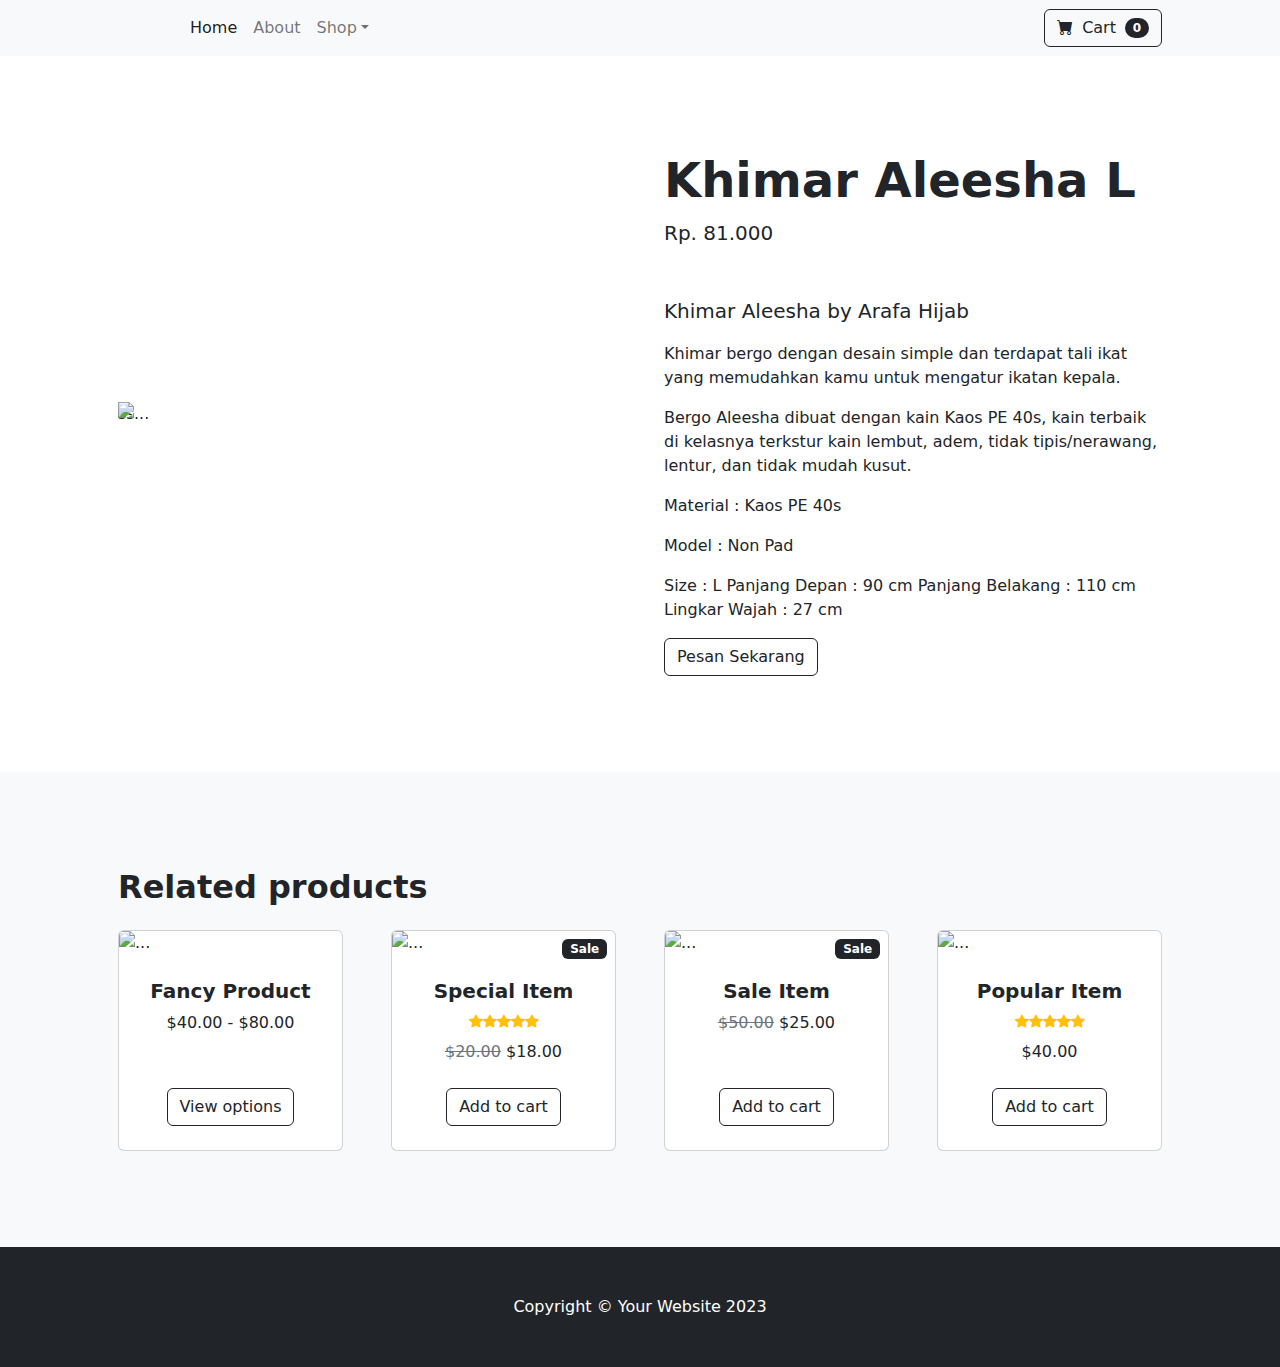
==== detail.html @ 97e4146c "Add files via upload" ====
<!DOCTYPE html>
<html lang="en">
    <head>
        <meta charset="utf-8" />
        <meta name="viewport" content="width=device-width, initial-scale=1, shrink-to-fit=no" />
        <meta name="description" content="" />
        <meta name="author" content="" />
        <title>Arafah Hijab</title>
        <!-- Favicon-->
        <link rel="icon" type="image/x-icon" href="https://arafahijab.co.id/arafahijab-logo.png" />
        <!-- Bootstrap icons-->
        <link href="https://cdn.jsdelivr.net/npm/bootstrap-icons@1.5.0/font/bootstrap-icons.css" rel="stylesheet" />
        <!-- Core theme CSS (includes Bootstrap)-->
        <link href="css/styles.css" rel="stylesheet" />
    </head>
    <body>
        <!-- Navigation-->
        <nav class="navbar navbar-expand-lg navbar-light bg-light">
            <div class="container px-4 px-lg-5">
                <a class="navbar-brand" href="index.html"><img src="https://arafahijab.co.id/arafahijab-logo.png" class="bi me-4" height="28" role="img" alt=""></a>
                <button class="navbar-toggler" type="button" data-bs-toggle="collapse" data-bs-target="#navbarSupportedContent" aria-controls="navbarSupportedContent" aria-expanded="false" aria-label="Toggle navigation"><span class="navbar-toggler-icon"></span></button>
                <div class="collapse navbar-collapse" id="navbarSupportedContent">
                    <ul class="navbar-nav me-auto mb-2 mb-lg-0 ms-lg-4">
                        <li class="nav-item"><a class="nav-link active" aria-current="page" href="#!">Home</a></li>
                        <li class="nav-item"><a class="nav-link" href="#!">About</a></li>
                        <li class="nav-item dropdown">
                            <a class="nav-link dropdown-toggle" id="navbarDropdown" href="#" role="button" data-bs-toggle="dropdown" aria-expanded="false">Shop</a>
                            <ul class="dropdown-menu" aria-labelledby="navbarDropdown">
                                <li><a class="dropdown-item" href="#!">All Products</a></li>
                                <li><hr class="dropdown-divider" /></li>
                                <li><a class="dropdown-item" href="#!">Popular Items</a></li>
                                <li><a class="dropdown-item" href="#!">New Arrivals</a></li>
                            </ul>
                        </li>
                    </ul>
                    <form class="d-flex">
                        <button class="btn btn-outline-dark" type="submit">
                            <i class="bi-cart-fill me-1"></i>
                            Cart
                            <span class="badge bg-dark text-white ms-1 rounded-pill">0</span>
                        </button>
                    </form>
                </div>
            </div>
        </nav>

        <!-- Product section-->
        <section class="py-5">
            <div class="container px-4 px-lg-5 my-5">
                <div class="row gx-4 gx-lg-5 align-items-center">
                    <div class="col-md-6">
                        <div id="carouselExampleIndicators" class="carousel slide" data-bs-ride="carousel">
                            <div class="carousel-indicators">
                              <button type="button" data-bs-target="#carouselExampleIndicators" data-bs-slide-to="0" class="active" aria-current="true" aria-label="Slide 1"></button>
                              <button type="button" data-bs-target="#carouselExampleIndicators" data-bs-slide-to="1" aria-label="Slide 2"></button>
                              <button type="button" data-bs-target="#carouselExampleIndicators" data-bs-slide-to="2" aria-label="Slide 3"></button>
                              <button type="button" data-bs-target="#carouselExampleIndicators" data-bs-slide-to="3" aria-label="Slide 4"></button>
                              <button type="button" data-bs-target="#carouselExampleIndicators" data-bs-slide-to="4" aria-label="Slide 5"></button>
                              <button type="button" data-bs-target="#carouselExampleIndicators" data-bs-slide-to="5" aria-label="Slide 6"></button>
                              <button type="button" data-bs-target="#carouselExampleIndicators" data-bs-slide-to="6" aria-label="Slide 7"></button>
                              <button type="button" data-bs-target="#carouselExampleIndicators" data-bs-slide-to="7" aria-label="Slide 8"></button>
                              <button type="button" data-bs-target="#carouselExampleIndicators" data-bs-slide-to="8" aria-label="Slide 9"></button>
                              <button type="button" data-bs-target="#carouselExampleIndicators" data-bs-slide-to="9" aria-label="Slide 10"></button>
                              <button type="button" data-bs-target="#carouselExampleIndicators" data-bs-slide-to="10" aria-label="Slide 11"></button>
                            </div>
                            <div class="carousel-inner">
                                <div class="carousel-item active">
                                    <img src="https://sgp1.vultrobjects.com/file/products/images/J5hGPL8Q6-1%20(19).png" class="d-block w-100" alt="...">
                                  </div>
                                  <div class="carousel-item">
                                    <img src="https://sgp1.vultrobjects.com/file/products/images/C5rv4fUZt-3%20(7).png" class="d-block w-100" alt="...">
                                  </div>
                                  <div class="carousel-item">
                                    <img src="https://sgp1.vultrobjects.com/file/products/images/Rkw3zV0oN-1%20(13).png" class="d-block w-100" alt="...">
                                  </div>
                                  <div class="carousel-item">
                                    <img src="https://sgp1.vultrobjects.com/file/products/images/tCBoNZJF2-3%20(11).png" class="d-block w-100" alt="...">
                                  </div>
                                  <div class="carousel-item">
                                    <img src="https://sgp1.vultrobjects.com/file/products/images/XG9zMkhSG-3%20(8).png" class="d-block w-100" alt="...">
                                  </div>
                                  <div class="carousel-item">
                                    <img src="https://sgp1.vultrobjects.com/file/products/images/NWxA4Jhcx-5%20(12).png" class="d-block w-100" alt="...">
                                  </div>
                                  <div class="carousel-item">
                                    <img src="https://sgp1.vultrobjects.com/file/products/images/46t10VHnu-2%20(16).png" class="d-block w-100" alt="...">
                                  </div>
                                  <div class="carousel-item">
                                    <img src="https://sgp1.vultrobjects.com/file/products/images/wd85Rfpe4-4%20(12).png" class="d-block w-100" alt="...">
                                  </div>
                                  <div class="carousel-item">
                                    <img src="https://sgp1.vultrobjects.com/file/products/images/Z9IZBmvxs-1%20(15).png" class="d-block w-100" alt="...">
                                  </div>
                                  <div class="carousel-item">
                                    <img src="https://sgp1.vultrobjects.com/file/products/images/9hGFQLKHy-1%20(20).png" class="d-block w-100" alt="...">
                                  </div>
                                  <div class="carousel-item">
                                    <img src="https://sgp1.vultrobjects.com/file/products/images/jAxc6J4y8-1%20(16).png" class="d-block w-100" alt="...">
                                  </div>ss

                            </div>
                            <button class="carousel-control-prev" type="button" data-bs-target="#carouselExampleIndicators" data-bs-slide="prev">
                              <span class="carousel-control-prev-icon" aria-hidden="true"></span>
                              <span class="visually-hidden">Previous</span>
                            </button>
                            <button class="carousel-control-next" type="button" data-bs-target="#carouselExampleIndicators" data-bs-slide="next">
                              <span class="carousel-control-next-icon" aria-hidden="true"></span>
                              <span class="visually-hidden">Next</span>
                            </button>
                          </div>
                        </div>
                    <div class="col-md-6">
                        <!-- <div class="small mb-1">Khimar Aleesha L</div> -->
                        <h1 class="display-5 fw-bolder">Khimar Aleesha L</h1>
                        <div class="fs-5 mb-5">
                            <!-- <span class="text-decoration-line-through">$45.00</span> -->
                            <span>Rp. 81.000</span>
                        </div>
                        <p class="lead">Khimar Aleesha by Arafa Hijab

                            <p> Khimar bergo dengan desain simple dan terdapat tali ikat yang memudahkan kamu untuk mengatur ikatan kepala.</p>
                            
                           <p> Bergo Aleesha dibuat dengan kain Kaos PE 40s, kain terbaik di kelasnya terkstur kain lembut, adem, tidak tipis/nerawang, lentur, dan tidak mudah kusut.</p>
                            
                            <p>Material : Kaos PE 40s</p>
                            <p>Model : Non Pad</p>
                            
                        
                            
                            <p>Size : L
                            Panjang Depan : 90 cm
                            Panjang Belakang : 110 cm
                            Lingkar Wajah : 27 cm</p>
                        <div class="d-flex">
                            <div class="text-center"><a class="btn btn-outline-dark mt-auto" href="https://wa.me/6285725229921?text=Assalamualaikum%20Kak,%20terima%20kasih%20sudah%20mengunjungi%20website%20kami%20%0A%0A*Silahkan%20isi%20form%20di%20bawah%20ini%20untuk%20melakukan%20pemesanan%20ya!*%0A%0ANama%20:%20%0AModel%20:%20Khimar%20Aleesha%0AWarna%20:%0ASize%20:%20L%0AAlamat%20:%0A%0A_Pastikan%20data%20pesanan%20sudah%20sesuai%20dan%20benar%20ya%20kak!_%0A%0ATerima%20kasih%20" target="_blank">Pesan Sekarang</a></div>
                        </div>
                    </div>
                </div>
            </div>
        </section>
        <!-- Related items section-->
        <section class="py-5 bg-light">
            <div class="container px-4 px-lg-5 mt-5">
                <h2 class="fw-bolder mb-4">Related products</h2>
                <div class="row gx-4 gx-lg-5 row-cols-2 row-cols-md-3 row-cols-xl-4 justify-content-center">
                    <div class="col mb-5">
                        <div class="card h-100">
                            <!-- Product image-->
                            <img class="card-img-top" src="https://dummyimage.com/450x300/dee2e6/6c757d.jpg" alt="..." />
                            <!-- Product details-->
                            <div class="card-body p-4">
                                <div class="text-center">
                                    <!-- Product name-->
                                    <h5 class="fw-bolder">Fancy Product</h5>
                                    <!-- Product price-->
                                    $40.00 - $80.00
                                </div>
                            </div>
                            <!-- Product actions-->
                            <div class="card-footer p-4 pt-0 border-top-0 bg-transparent">
                                <div class="text-center"><a class="btn btn-outline-dark mt-auto" href="#">View options</a></div>
                            </div>
                        </div>
                    </div>
                    <div class="col mb-5">
                        <div class="card h-100">
                            <!-- Sale badge-->
                            <div class="badge bg-dark text-white position-absolute" style="top: 0.5rem; right: 0.5rem">Sale</div>
                            <!-- Product image-->
                            <img class="card-img-top" src="https://dummyimage.com/450x300/dee2e6/6c757d.jpg" alt="..." />
                            <!-- Product details-->
                            <div class="card-body p-4">
                                <div class="text-center">
                                    <!-- Product name-->
                                    <h5 class="fw-bolder">Special Item</h5>
                                    <!-- Product reviews-->
                                    <div class="d-flex justify-content-center small text-warning mb-2">
                                        <div class="bi-star-fill"></div>
                                        <div class="bi-star-fill"></div>
                                        <div class="bi-star-fill"></div>
                                        <div class="bi-star-fill"></div>
                                        <div class="bi-star-fill"></div>
                                    </div>
                                    <!-- Product price-->
                                    <span class="text-muted text-decoration-line-through">$20.00</span>
                                    $18.00
                                </div>
                            </div>
                            <!-- Product actions-->
                            <div class="card-footer p-4 pt-0 border-top-0 bg-transparent">
                                <div class="text-center"><a class="btn btn-outline-dark mt-auto" href="#">Add to cart</a></div>
                            </div>
                        </div>
                    </div>
                    <div class="col mb-5">
                        <div class="card h-100">
                            <!-- Sale badge-->
                            <div class="badge bg-dark text-white position-absolute" style="top: 0.5rem; right: 0.5rem">Sale</div>
                            <!-- Product image-->
                            <img class="card-img-top" src="https://dummyimage.com/450x300/dee2e6/6c757d.jpg" alt="..." />
                            <!-- Product details-->
                            <div class="card-body p-4">
                                <div class="text-center">
                                    <!-- Product name-->
                                    <h5 class="fw-bolder">Sale Item</h5>
                                    <!-- Product price-->
                                    <span class="text-muted text-decoration-line-through">$50.00</span>
                                    $25.00
                                </div>
                            </div>
                            <!-- Product actions-->
                            <div class="card-footer p-4 pt-0 border-top-0 bg-transparent">
                                <div class="text-center"><a class="btn btn-outline-dark mt-auto" href="#">Add to cart</a></div>
                            </div>
                        </div>
                    </div>
                    <div class="col mb-5">
                        <div class="card h-100">
                            <!-- Product image-->
                            <img class="card-img-top" src="https://dummyimage.com/450x300/dee2e6/6c757d.jpg" alt="..." />
                            <!-- Product details-->
                            <div class="card-body p-4">
                                <div class="text-center">
                                    <!-- Product name-->
                                    <h5 class="fw-bolder">Popular Item</h5>
                                    <!-- Product reviews-->
                                    <div class="d-flex justify-content-center small text-warning mb-2">
                                        <div class="bi-star-fill"></div>
                                        <div class="bi-star-fill"></div>
                                        <div class="bi-star-fill"></div>
                                        <div class="bi-star-fill"></div>
                                        <div class="bi-star-fill"></div>
                                    </div>
                                    <!-- Product price-->
                                    $40.00
                                </div>
                            </div>
                            <!-- Product actions-->
                            <div class="card-footer p-4 pt-0 border-top-0 bg-transparent">
                                <div class="text-center"><a class="btn btn-outline-dark mt-auto" href="#">Add to cart</a></div>
                            </div>
                        </div>
                    </div>
                </div>
            </div>
        </section>


        <footer class="py-5 bg-dark">
            <div class="container"><p class="m-0 text-center text-white">Copyright &copy; Your Website 2023</p></div>
        </footer>
        <!-- Bootstrap core JS-->
        <script src="https://cdn.jsdelivr.net/npm/bootstrap@5.2.3/dist/js/bootstrap.bundle.min.js"></script>
        <!-- Core theme JS-->
        <script src="js/scripts.js"></script>
    </body>
</html>
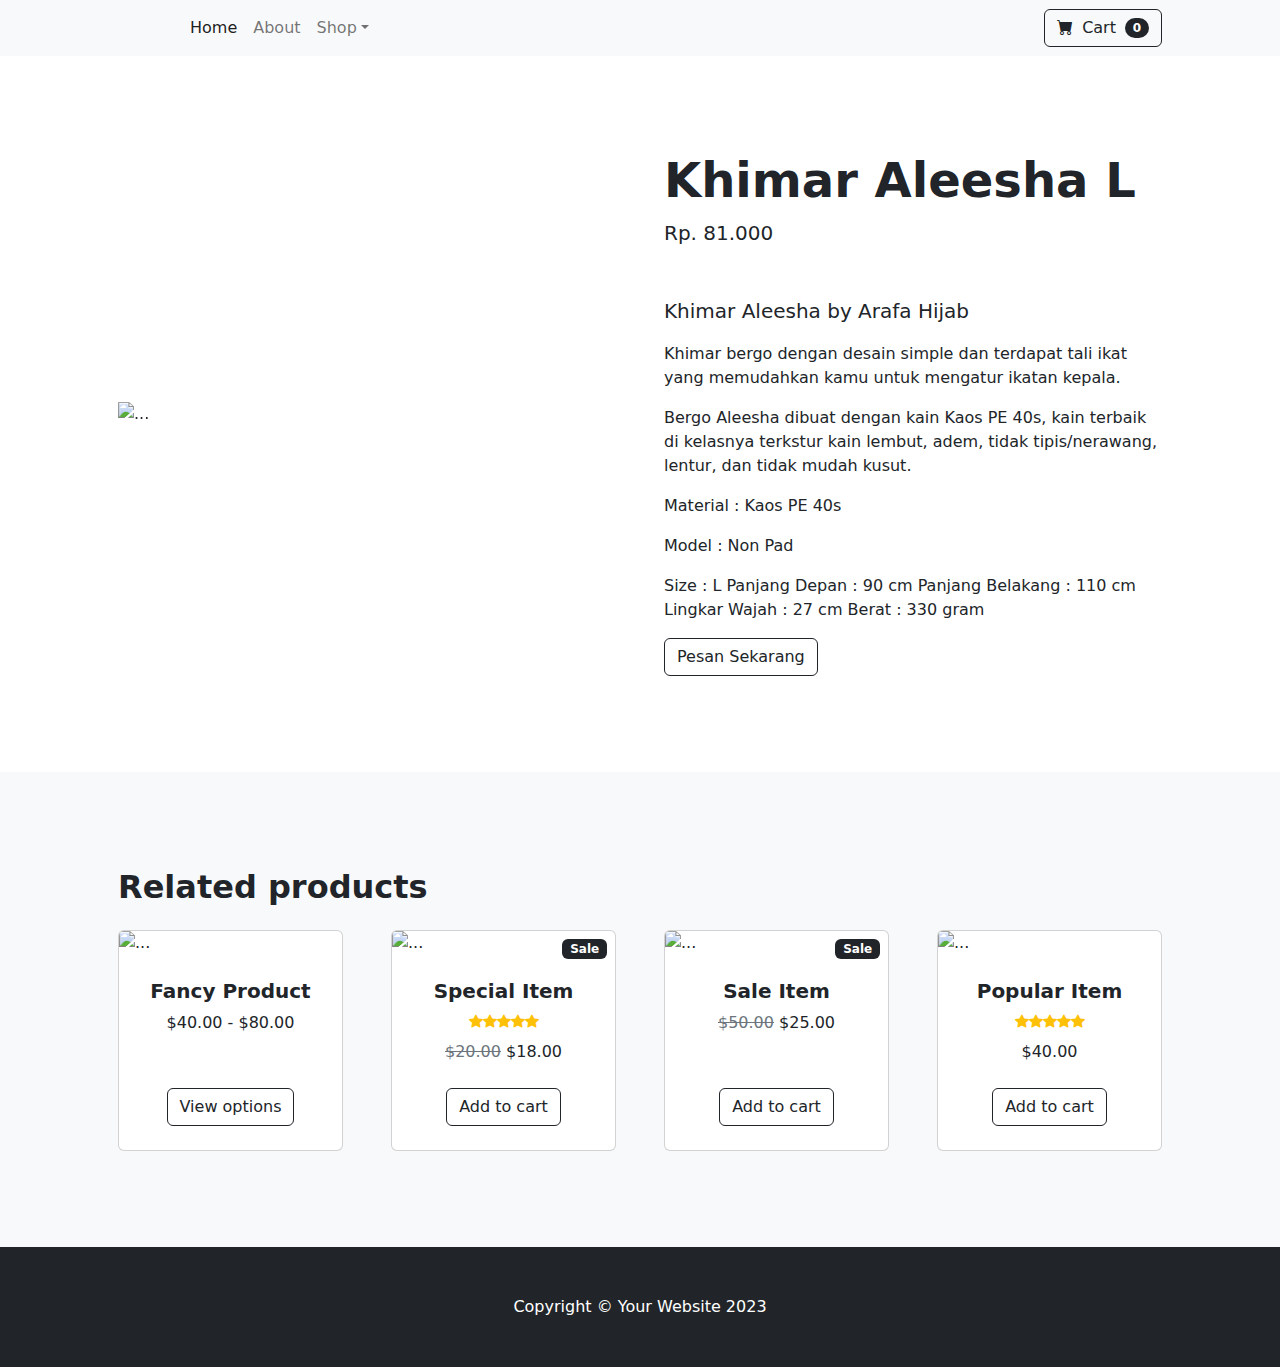
==== commit 9c5b0438: "Update detail.html" ====
--- a/detail.html
+++ b/detail.html
@@ -61,42 +61,42 @@
                               <button type="button" data-bs-target="#carouselExampleIndicators" data-bs-slide-to="7" aria-label="Slide 8"></button>
                               <button type="button" data-bs-target="#carouselExampleIndicators" data-bs-slide-to="8" aria-label="Slide 9"></button>
                               <button type="button" data-bs-target="#carouselExampleIndicators" data-bs-slide-to="9" aria-label="Slide 10"></button>
-                              <button type="button" data-bs-target="#carouselExampleIndicators" data-bs-slide-to="10" aria-label="Slide 11"></button>
+                              <!-- <button type="button" data-bs-target="#carouselExampleIndicators" data-bs-slide-to="10" aria-label="Slide 11"></button> -->
                             </div>
                             <div class="carousel-inner">
                                 <div class="carousel-item active">
-                                    <img src="https://sgp1.vultrobjects.com/file/products/images/J5hGPL8Q6-1%20(19).png" class="d-block w-100" alt="...">
-                                  </div>
-                                  <div class="carousel-item">
-                                    <img src="https://sgp1.vultrobjects.com/file/products/images/C5rv4fUZt-3%20(7).png" class="d-block w-100" alt="...">
-                                  </div>
-                                  <div class="carousel-item">
-                                    <img src="https://sgp1.vultrobjects.com/file/products/images/Rkw3zV0oN-1%20(13).png" class="d-block w-100" alt="...">
-                                  </div>
-                                  <div class="carousel-item">
-                                    <img src="https://sgp1.vultrobjects.com/file/products/images/tCBoNZJF2-3%20(11).png" class="d-block w-100" alt="...">
-                                  </div>
-                                  <div class="carousel-item">
-                                    <img src="https://sgp1.vultrobjects.com/file/products/images/XG9zMkhSG-3%20(8).png" class="d-block w-100" alt="...">
-                                  </div>
-                                  <div class="carousel-item">
-                                    <img src="https://sgp1.vultrobjects.com/file/products/images/NWxA4Jhcx-5%20(12).png" class="d-block w-100" alt="...">
-                                  </div>
-                                  <div class="carousel-item">
-                                    <img src="https://sgp1.vultrobjects.com/file/products/images/46t10VHnu-2%20(16).png" class="d-block w-100" alt="...">
-                                  </div>
-                                  <div class="carousel-item">
-                                    <img src="https://sgp1.vultrobjects.com/file/products/images/wd85Rfpe4-4%20(12).png" class="d-block w-100" alt="...">
-                                  </div>
-                                  <div class="carousel-item">
-                                    <img src="https://sgp1.vultrobjects.com/file/products/images/Z9IZBmvxs-1%20(15).png" class="d-block w-100" alt="...">
-                                  </div>
-                                  <div class="carousel-item">
-                                    <img src="https://sgp1.vultrobjects.com/file/products/images/9hGFQLKHy-1%20(20).png" class="d-block w-100" alt="...">
-                                  </div>
-                                  <div class="carousel-item">
+                                    <img src="https://sgp1.vultrobjects.com/file/products/images/djnjxczva-Coffee2-2.jpg" class="d-block w-100" alt="...">
+                                  </div>
+                                  <div class="carousel-item">
+                                    <img src="https://sgp1.vultrobjects.com/file/products/images/uyelvszcx-Coffee-2.jpg" class="d-block w-100" alt="...">
+                                  </div>
+                                  <div class="carousel-item">
+                                    <img src="https://sgp1.vultrobjects.com/file/products/images/v1ujurzwr-Artboard-1-copy-11-2.jpg" class="d-block w-100" alt="...">
+                                  </div>
+                                  <div class="carousel-item">
+                                    <img src="https://sgp1.vultrobjects.com/file/products/images/zoRFeg7xY-ABUMUDA.jpg" class="d-block w-100" alt="...">
+                                  </div>
+                                  <div class="carousel-item">
+                                    <img src="https://sgp1.vultrobjects.com/file/products/images/LQn0gNshh-photo1678161447.jpeg" class="d-block w-100" alt="...">
+                                  </div>
+                                  <div class="carousel-item">
+                                    <img src="https://sgp1.vultrobjects.com/file/products/images/u28cgO9dO-COFFE.jpeg" class="d-block w-100" alt="...">
+                                  </div>
+                                  <div class="carousel-item">
+                                    <img src="https://sgp1.vultrobjects.com/file/products/images/JFPPUZt44-HITAM.jpeg" class="d-block w-100" alt="...">
+                                  </div>
+                                  <div class="carousel-item">
+                                    <img src="https://sgp1.vultrobjects.com/file/products/images/d4t0pHN8F-PINEGREEN.jpeg" class="d-block w-100" alt="...">
+                                  </div>
+                                  <div class="carousel-item">
+                                    <img src="https://sgp1.vultrobjects.com/file/products/images/JjuWCuZKo-PUTIH.jpeg" class="d-block w-100" alt="...">
+                                  </div>
+                                  <div class="carousel-item">
+                                    <img src="https://sgp1.vultrobjects.com/file/products/images/VhJ8EsJZb-TIRAMISU.jpeg" class="d-block w-100" alt="...">
+                                  </div>
+                                  <!-- <div class="carousel-item">
                                     <img src="https://sgp1.vultrobjects.com/file/products/images/jAxc6J4y8-1%20(16).png" class="d-block w-100" alt="...">
-                                  </div>ss
+                                  </div>ss -->
 
                             </div>
                             <button class="carousel-control-prev" type="button" data-bs-target="#carouselExampleIndicators" data-bs-slide="prev">
@@ -130,7 +130,7 @@
                             <p>Size : L
                             Panjang Depan : 90 cm
                             Panjang Belakang : 110 cm
-                            Lingkar Wajah : 27 cm</p>
+                            Lingkar Wajah : 27 cm Berat : 330 gram</p>
                         <div class="d-flex">
                             <div class="text-center"><a class="btn btn-outline-dark mt-auto" href="https://wa.me/6285725229921?text=Assalamualaikum%20Kak,%20terima%20kasih%20sudah%20mengunjungi%20website%20kami%20%0A%0A*Silahkan%20isi%20form%20di%20bawah%20ini%20untuk%20melakukan%20pemesanan%20ya!*%0A%0ANama%20:%20%0AModel%20:%20Khimar%20Aleesha%0AWarna%20:%0ASize%20:%20L%0AAlamat%20:%0A%0A_Pastikan%20data%20pesanan%20sudah%20sesuai%20dan%20benar%20ya%20kak!_%0A%0ATerima%20kasih%20" target="_blank">Pesan Sekarang</a></div>
                         </div>
